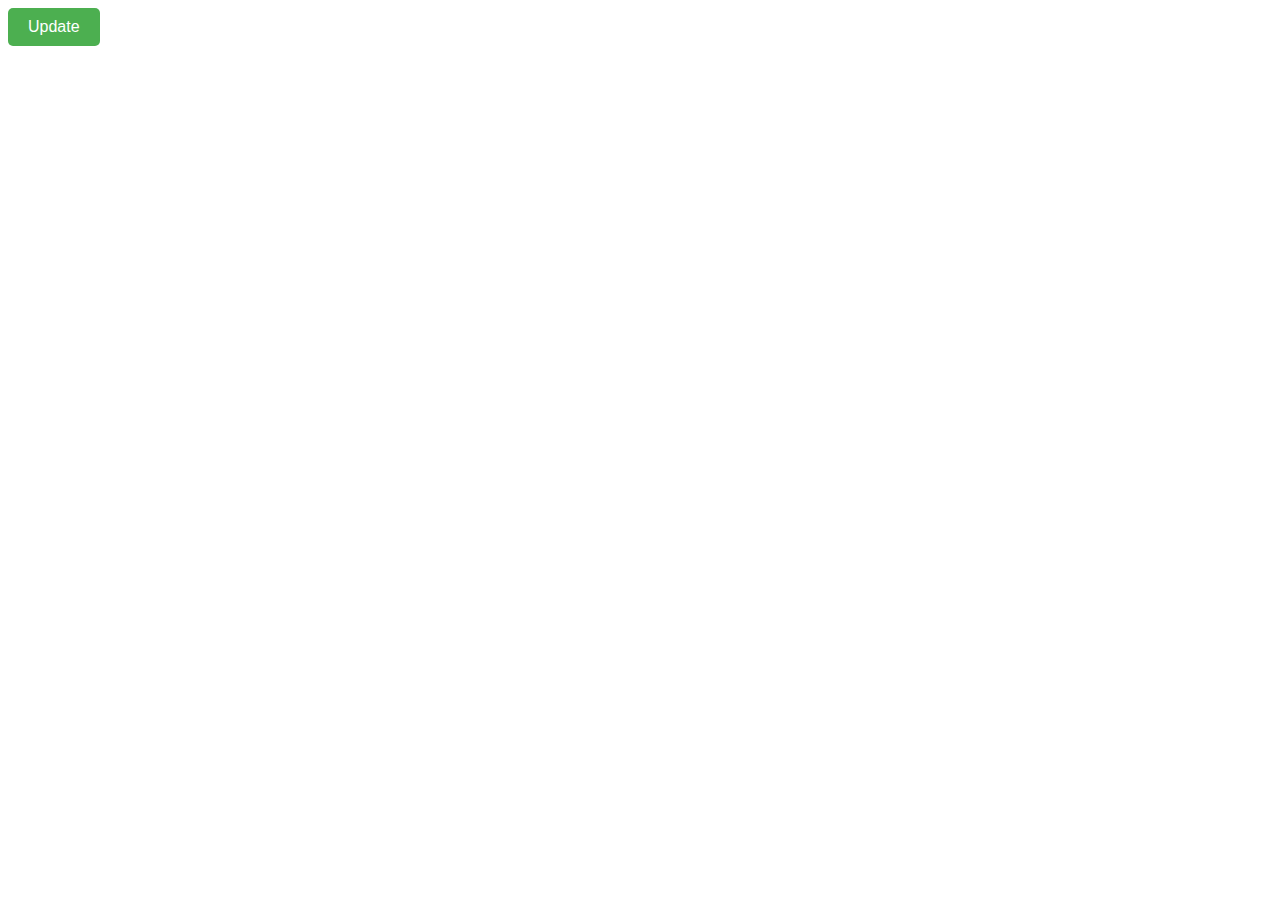
==== task_2/index.html @ 24e235d1 "done" ====
<!DOCTYPE html>
<html lang="en">
<head>
    <meta charset="UTF-8">
    <meta name="viewport" content="width=device-width, initial-scale=1.0">
    <title>Button with Changing Status</title>
    <link rel="stylesheet" href="main.css">
</head>
<body>
    <button id="statusButton" class="eam_status eam_update">Update</button>

    <script src="index.js"></script>
</body>
</html>
---- task_2/main.css ----
button {
    padding: 10px 20px;
    font-size: 16px;
    border: none;
    border-radius: 5px;
    color: white;
    cursor: pointer;
    transition: background-color 0.3s ease;
}

.eam_update {
    background-color: #4CAF50; 
}

.eam_delete {
    background-color: #f44336;
}

.eam_pending {
    background-color: #f0ad4e;
}
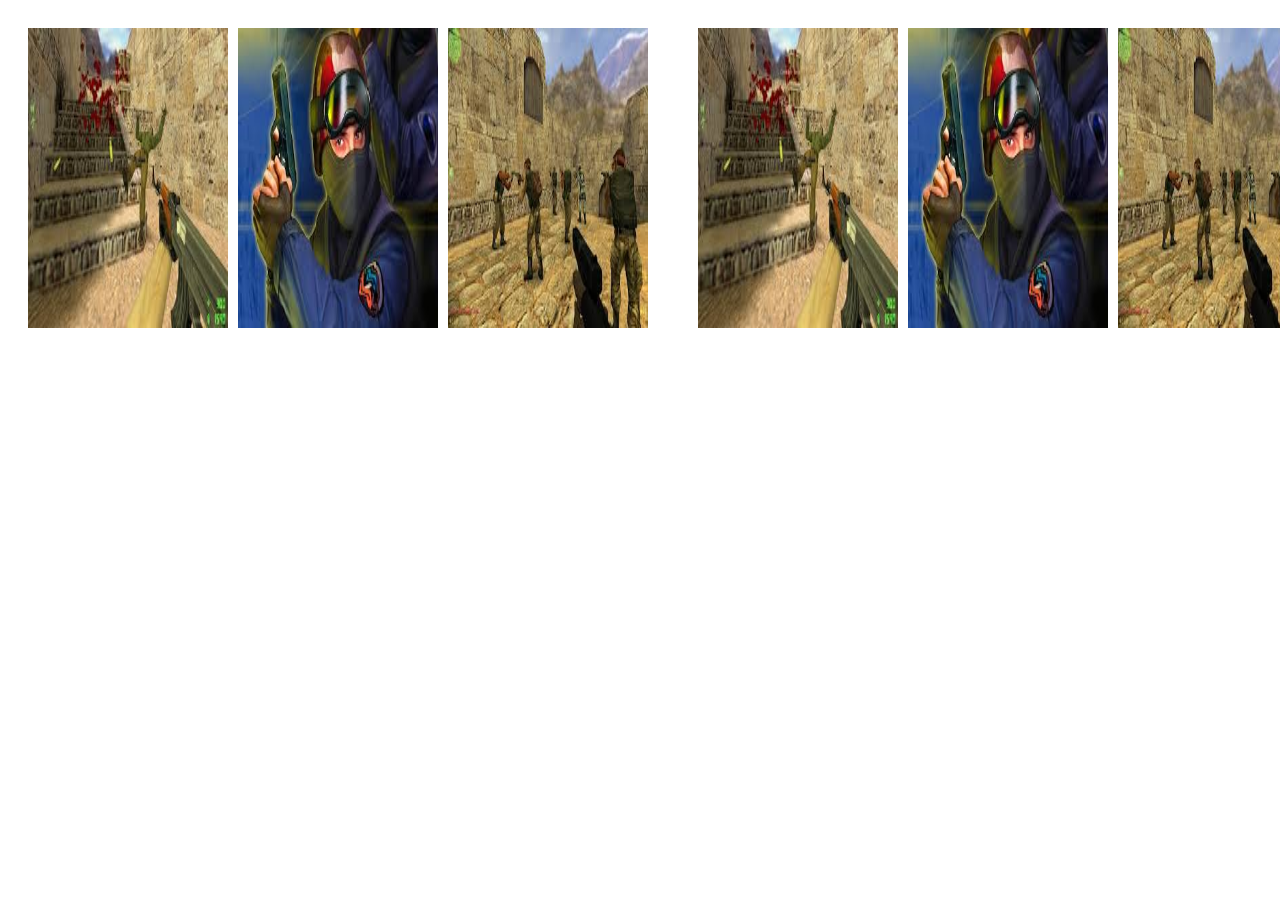
==== commit 1e766b38: "Done" ====
--- a/task_2/index.html
+++ b/task_2/index.html
@@ -3,11 +3,51 @@
 <head>
     <meta charset="UTF-8">
     <meta name="viewport" content="width=device-width, initial-scale=1.0">
-    <title>Button with Changing Status</title>
+    <title>Interactive Web Page</title>
     <link rel="stylesheet" href="main.css">
 </head>
 <body>
-    <button id="statusButton" class="eam_status eam_update">Update</button>
+
+    <div id="task1">
+        <div class="eam_img-cont">
+            <a href="https://www.youtube.com"><img src="./img/image.png" ></a>
+            <a href="https://www.google.com.ua/?hl=uk"><img src="./img/image2.png"></a>
+            <a href="https://cs-love.net"><img src="./img/image3.png"></a>
+        </div>
+    </div>
+
+    <div id="task2">
+        <div class="eam_img-cont">
+            <img src="./img/image.png" >
+            <img src="./img/image2.png">
+            <img src="./img/image3.png">
+        </div>
+    </div>
+
+    <div id="task3">
+        <div class="eam_link-cont">
+            <a href="https://www.youtube.com">Привіт</a><br>
+            <a href="https://www.google.com.ua/?hl=uk">Hello</a><br>
+            <a href="https://cs-love.net">Cs 1.6 </a><br>
+        </div>
+    </div>
+
+    <div id="task4">
+        <form id="userForm">
+            <label for="firstName">Ім'я</label>
+            <input type="text" id="firstName" name="firstName"><br>
+
+            <label for="lastName">Прізвище </label>
+            <input type="text" id="lastName" name="lastName" ><br>
+
+            <label for="age">Вік </label>
+            <input type="text" id="age" name="age" maxlength="3"><br>
+
+            <button type="submit">надіслати</button>
+        </form>
+
+        <div id="demo"></div>
+    </div>
 
     <script src="index.js"></script>
 </body>
--- a/task_2/main.css
+++ b/task_2/main.css
@@ -1,21 +1,64 @@
-button {
-    padding: 10px 20px;
-    font-size: 16px;
-    border: none;
-    border-radius: 5px;
-    color: white;
-    cursor: pointer;
-    transition: background-color 0.3s ease;
+body {
+    font-family: Arial, sans-serif;
+    padding: 20px;
+    display: flex;
+    gap: 50px;
 }
 
-.eam_update {
-    background-color: #4CAF50; 
+h1, h2 {
+    color: #333;
 }
 
-.eam_delete {
-    background-color: #f44336;
+.eam_img-cont {
+    display: flex;
+    gap: 10px;
 }
 
-.eam_pending {
-    background-color: #f0ad4e;
+img {
+    width: 200px;
+    height: 300px;
+    transition: transform 0.3s ease;
+    cursor: pointer;
 }
+
+.eam_link-cont {
+    display: flex;
+    flex-direction: column;
+    gap: 5px;
+}
+
+a {
+    color: blueviolet;
+    text-decoration: none;
+}
+
+a:hover {
+    text-decoration: underline;
+}
+
+input {
+    margin-bottom: 10px;
+    padding: 5px;
+    border: 1px solid #ccc;
+}
+
+input.invalid {
+    border: 2px solid red;
+}
+
+button {
+    padding: 8px 15px;
+    background-color: #4CAF50;
+    color: white;
+    border: none;
+    cursor: pointer;
+}
+
+button:hover {
+    background-color: #45a049;
+}
+
+#demo {
+    margin-top: 20px;
+    font-weight: bold;
+}
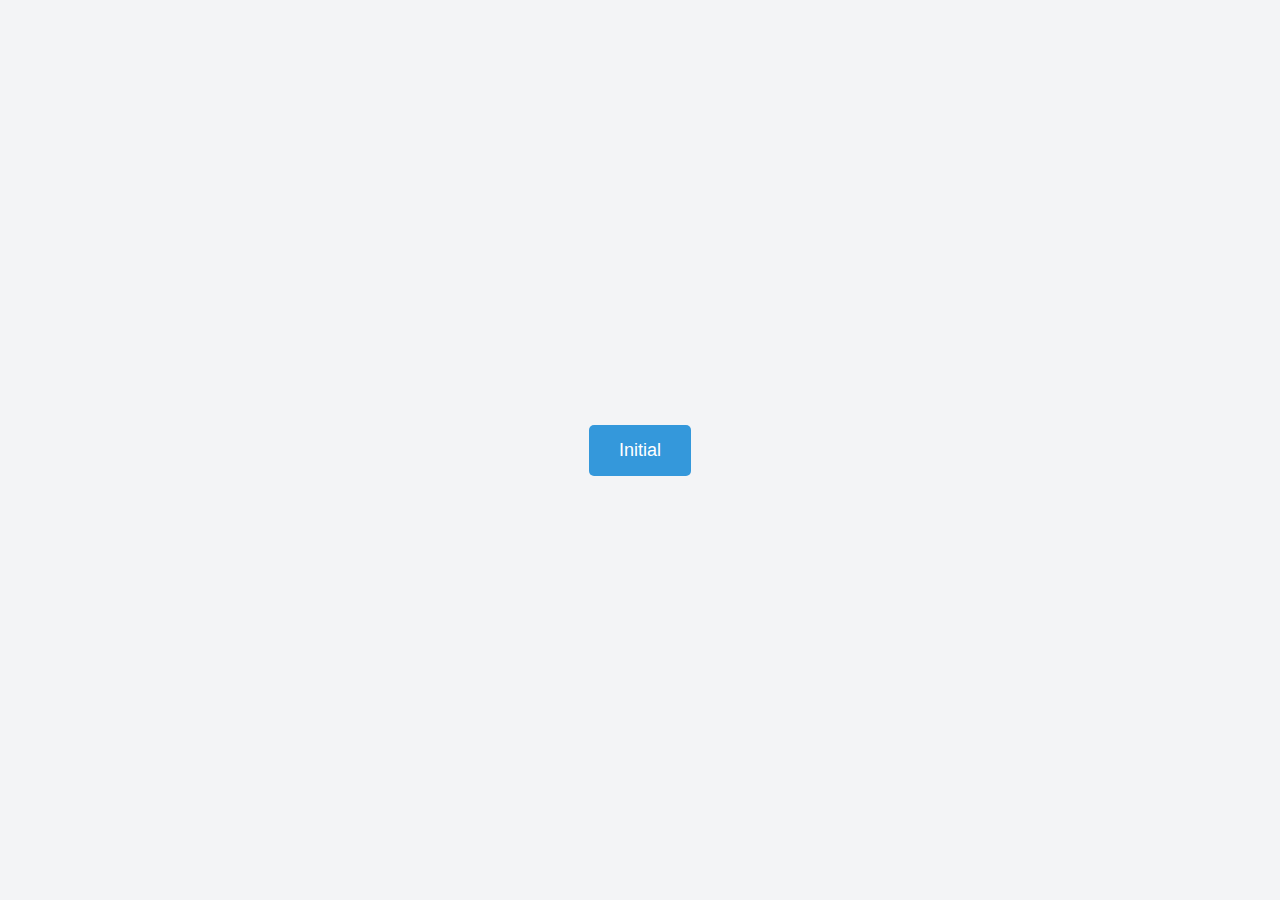
==== commit 2b210f10: "I have done pz_2.3  Kozhukhar" ====
--- a/task_2/index.html
+++ b/task_2/index.html
@@ -3,52 +3,13 @@
 <head>
     <meta charset="UTF-8">
     <meta name="viewport" content="width=device-width, initial-scale=1.0">
-    <title>Interactive Web Page</title>
+    <title>Task 2</title>
     <link rel="stylesheet" href="main.css">
 </head>
 <body>
-
-    <div id="task1">
-        <div class="eam_img-cont">
-            <a href="https://www.youtube.com"><img src="./img/image.png" ></a>
-            <a href="https://www.google.com.ua/?hl=uk"><img src="./img/image2.png"></a>
-            <a href="https://cs-love.net"><img src="./img/image3.png"></a>
-        </div>
+    <div class="container">
+        <button id="statusButton" class="status status-initial">Initial</button>
     </div>
-
-    <div id="task2">
-        <div class="eam_img-cont">
-            <img src="./img/image.png" >
-            <img src="./img/image2.png">
-            <img src="./img/image3.png">
-        </div>
-    </div>
-
-    <div id="task3">
-        <div class="eam_link-cont">
-            <a href="https://www.youtube.com">Привіт</a><br>
-            <a href="https://www.google.com.ua/?hl=uk">Hello</a><br>
-            <a href="https://cs-love.net">Cs 1.6 </a><br>
-        </div>
-    </div>
-
-    <div id="task4">
-        <form id="userForm">
-            <label for="firstName">Ім'я</label>
-            <input type="text" id="firstName" name="firstName"><br>
-
-            <label for="lastName">Прізвище </label>
-            <input type="text" id="lastName" name="lastName" ><br>
-
-            <label for="age">Вік </label>
-            <input type="text" id="age" name="age" maxlength="3"><br>
-
-            <button type="submit">надіслати</button>
-        </form>
-
-        <div id="demo"></div>
-    </div>
-
     <script src="index.js"></script>
 </body>
 </html>
--- a/task_2/main.css
+++ b/task_2/main.css
@@ -1,64 +1,47 @@
+/* Загальний стиль */
 body {
+    margin: 0;
     font-family: Arial, sans-serif;
-    padding: 20px;
+    background-color: #f3f4f6;
     display: flex;
-    gap: 50px;
+    justify-content: center;
+    align-items: center;
+    height: 100vh;
 }
 
-h1, h2 {
-    color: #333;
+/* Контейнер */
+.container {
+    text-align: center;
 }
 
-.eam_img-cont {
-    display: flex;
-    gap: 10px;
+/* Кнопка за замовчуванням */
+button {
+    padding: 15px 30px;
+    font-size: 18px;
+    border: none;
+    border-radius: 5px;
+    color: white;
+    cursor: pointer;
+    transition: background-color 0.3s, transform 0.3s;
 }
 
-img {
-    width: 200px;
-    height: 300px;
-    transition: transform 0.3s ease;
-    cursor: pointer;
+button:active {
+    transform: scale(0.95);
 }
 
-.eam_link-cont {
-    display: flex;
-    flex-direction: column;
-    gap: 5px;
+/* Статуси кнопки */
+.status-initial {
+    background-color: #3498db;
 }
 
-a {
-    color: blueviolet;
-    text-decoration: none;
+.status-processing {
+    background-color: #f39c12;
 }
 
-a:hover {
-    text-decoration: underline;
+.status-success {
+    background-color: #2ecc71;
 }
 
-input {
-    margin-bottom: 10px;
-    padding: 5px;
-    border: 1px solid #ccc;
+.status-error {
+    background-color: #e74c3c;
 }
-
-input.invalid {
-    border: 2px solid red;
-}
-
-button {
-    padding: 8px 15px;
-    background-color: #4CAF50;
-    color: white;
-    border: none;
-    cursor: pointer;
-}
-
-button:hover {
-    background-color: #45a049;
-}
-
-#demo {
-    margin-top: 20px;
-    font-weight: bold;
-}
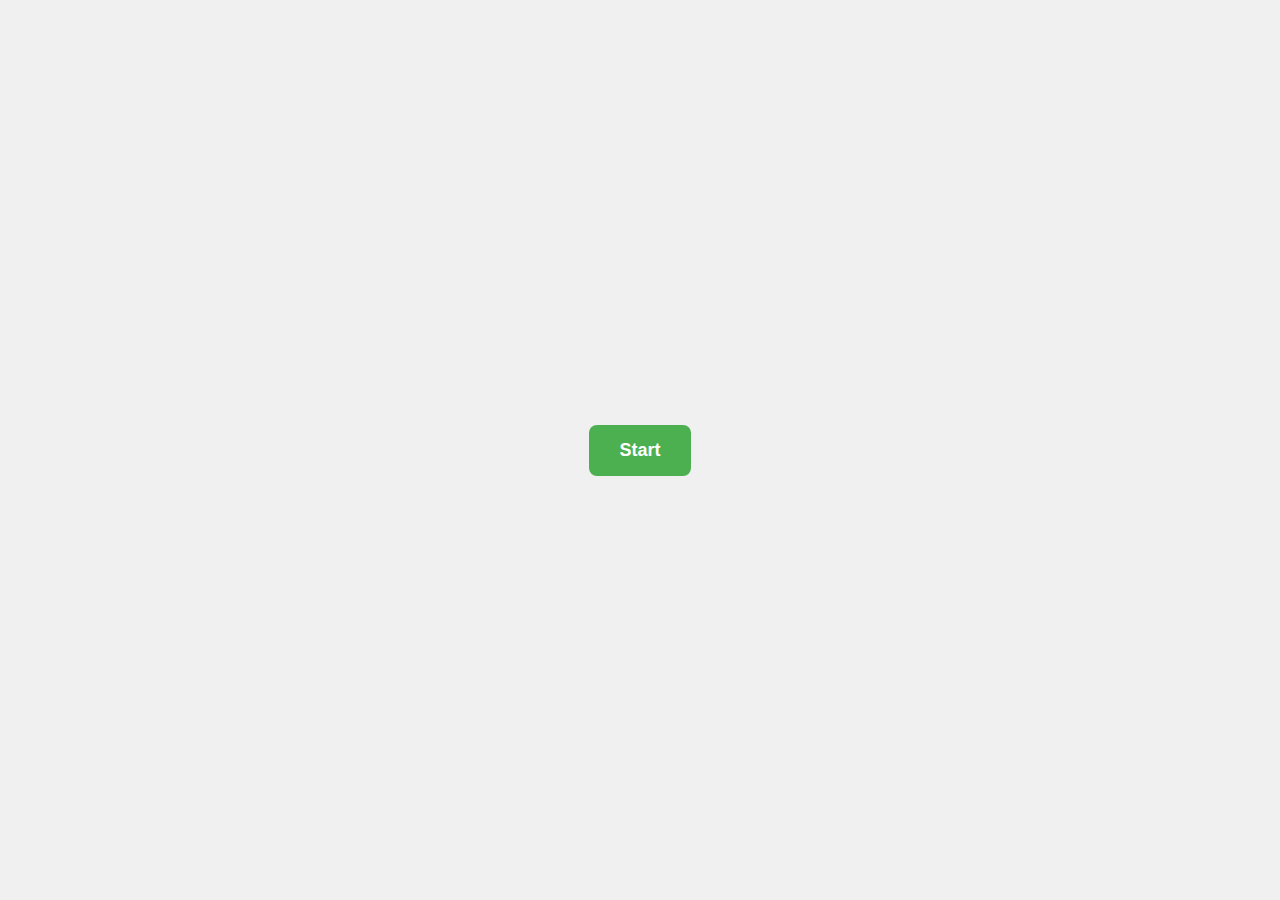
==== commit ca4fda3b: "Beznoshchuk pz_2.3" ====
--- a/task_2/index.html
+++ b/task_2/index.html
@@ -3,12 +3,12 @@
 <head>
     <meta charset="UTF-8">
     <meta name="viewport" content="width=device-width, initial-scale=1.0">
-    <title>Task 2</title>
+    <title>Task 2 - Button States</title>
     <link rel="stylesheet" href="main.css">
 </head>
 <body>
     <div class="container">
-        <button id="statusButton" class="status status-initial">Initial</button>
+        <button id="statusButton" class="button">Start</button>
     </div>
     <script src="index.js"></script>
 </body>
--- a/task_2/main.css
+++ b/task_2/main.css
@@ -2,11 +2,11 @@
 body {
     margin: 0;
     font-family: Arial, sans-serif;
-    background-color: #f3f4f6;
     display: flex;
     justify-content: center;
     align-items: center;
     height: 100vh;
+    background: #f0f0f0;
 }
 
 /* Контейнер */
@@ -14,34 +14,29 @@
     text-align: center;
 }
 
-/* Кнопка за замовчуванням */
-button {
+/* Кнопка */
+.button {
     padding: 15px 30px;
     font-size: 18px;
+    font-weight: bold;
     border: none;
-    border-radius: 5px;
-    color: white;
+    border-radius: 8px;
     cursor: pointer;
-    transition: background-color 0.3s, transform 0.3s;
+    transition: background-color 0.3s, color 0.3s;
 }
 
-button:active {
-    transform: scale(0.95);
+/* Стани кнопки */
+.start {
+    background-color: #4caf50; /* Зелений */
+    color: white;
 }
 
-/* Статуси кнопки */
-.status-initial {
-    background-color: #3498db;
+.processing {
+    background-color: #ff9800; /* Помаранчевий */
+    color: white;
 }
 
-.status-processing {
-    background-color: #f39c12;
+.completed {
+    background-color: #f44336; /* Червоний */
+    color: white;
 }
-
-.status-success {
-    background-color: #2ecc71;
-}
-
-.status-error {
-    background-color: #e74c3c;
-}
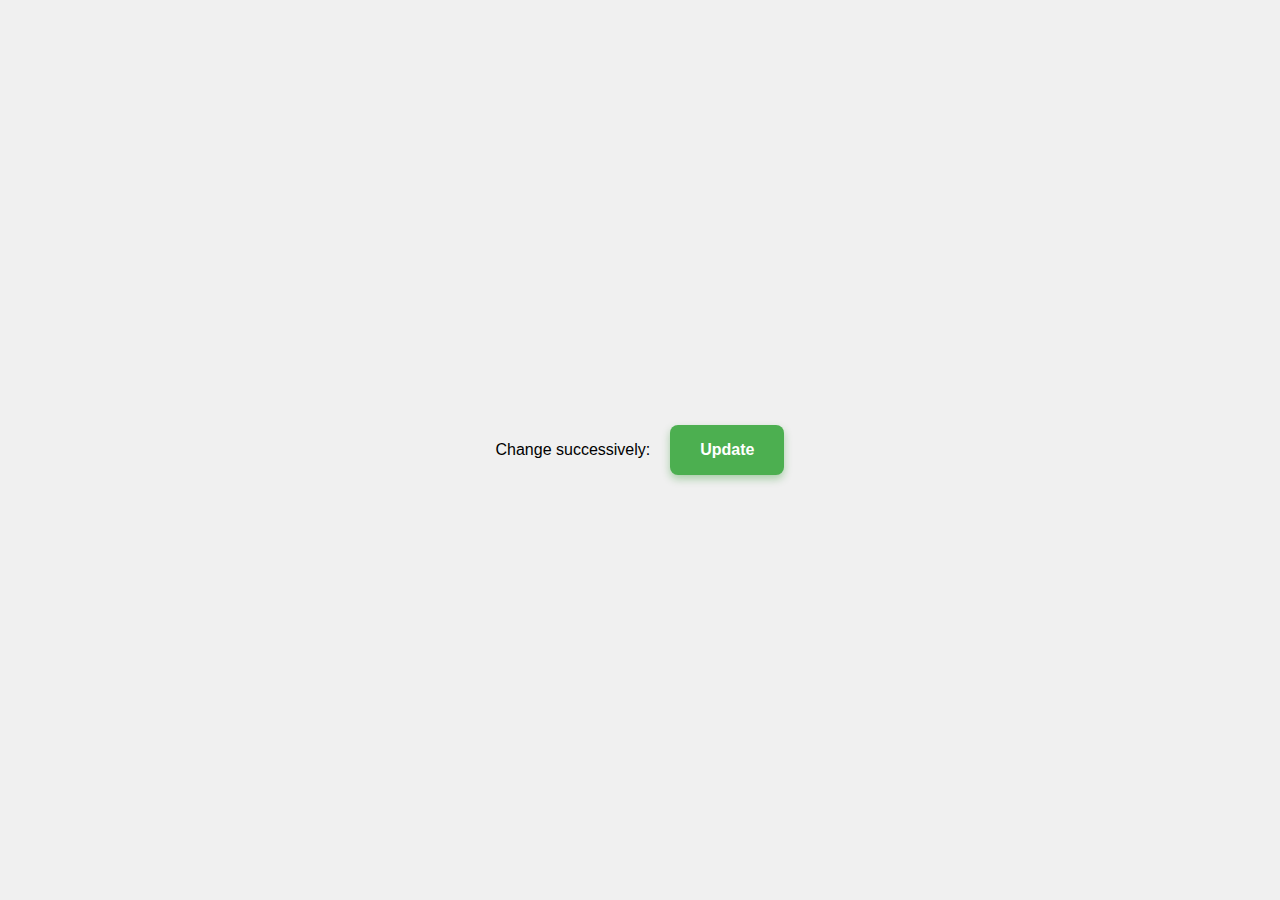
==== commit dd125e07: "ready" ====
--- a/task_2/index.html
+++ b/task_2/index.html
@@ -3,13 +3,22 @@
 <head>
     <meta charset="UTF-8">
     <meta name="viewport" content="width=device-width, initial-scale=1.0">
-    <title>Task 2 - Button States</title>
+    <title>PZ-2-3 TASK 2</title>
+    <!-- Include stylesheets -->
     <link rel="stylesheet" href="main.css">
+
 </head>
 <body>
-    <div class="container">
-        <button id="statusButton" class="button">Start</button>
+    <!-- ========================================================================== -->
+    <!-- MAIN CONTENT -->
+    <div class="btns">
+        <p>Change successively:</p>
+        <button id="upbtn" class="st update">Update</button>
+        <button id="debtn" class="st delete">Delete</button>
+        <button id="pebtn" class="st pending">Pending</button>
     </div>
+
     <script src="index.js"></script>
+    <!-- ========================================================================== -->
 </body>
-</html>
+</html>--- a/task_2/main.css
+++ b/task_2/main.css
@@ -1,42 +1,40 @@
-/* Загальний стиль */
 body {
-    margin: 0;
     font-family: Arial, sans-serif;
     display: flex;
     justify-content: center;
     align-items: center;
     height: 100vh;
-    background: #f0f0f0;
+    margin: 0;
+    background-color: #f0f0f0;
 }
-
-/* Контейнер */
-.container {
-    text-align: center;
+  
+.btns {
+    display: flex;
+    gap: 20px;
 }
-
-/* Кнопка */
-.button {
+  
+.st {
     padding: 15px 30px;
-    font-size: 18px;
+    font-size: 16px;
     font-weight: bold;
+    color: white;
     border: none;
     border-radius: 8px;
     cursor: pointer;
-    transition: background-color 0.3s, color 0.3s;
 }
-
-/* Стани кнопки */
-.start {
-    background-color: #4caf50; /* Зелений */
-    color: white;
+  
+.update { 
+    background-color: #4caf50;
+    box-shadow: 0 4px 8px rgba(0, 128, 0, 0.3); 
 }
-
-.processing {
-    background-color: #ff9800; /* Помаранчевий */
-    color: white;
+  
+.delete { 
+    background-color: #f44336;
+    box-shadow: 0 4px 8px rgba(255, 0, 0, 0.3); 
 }
-
-.completed {
-    background-color: #f44336; /* Червоний */
-    color: white;
+  
+.pending { 
+    background-color: #ff9800;
+    box-shadow: 0 4px 8px rgba(255, 165, 0, 0.3); 
 }
+  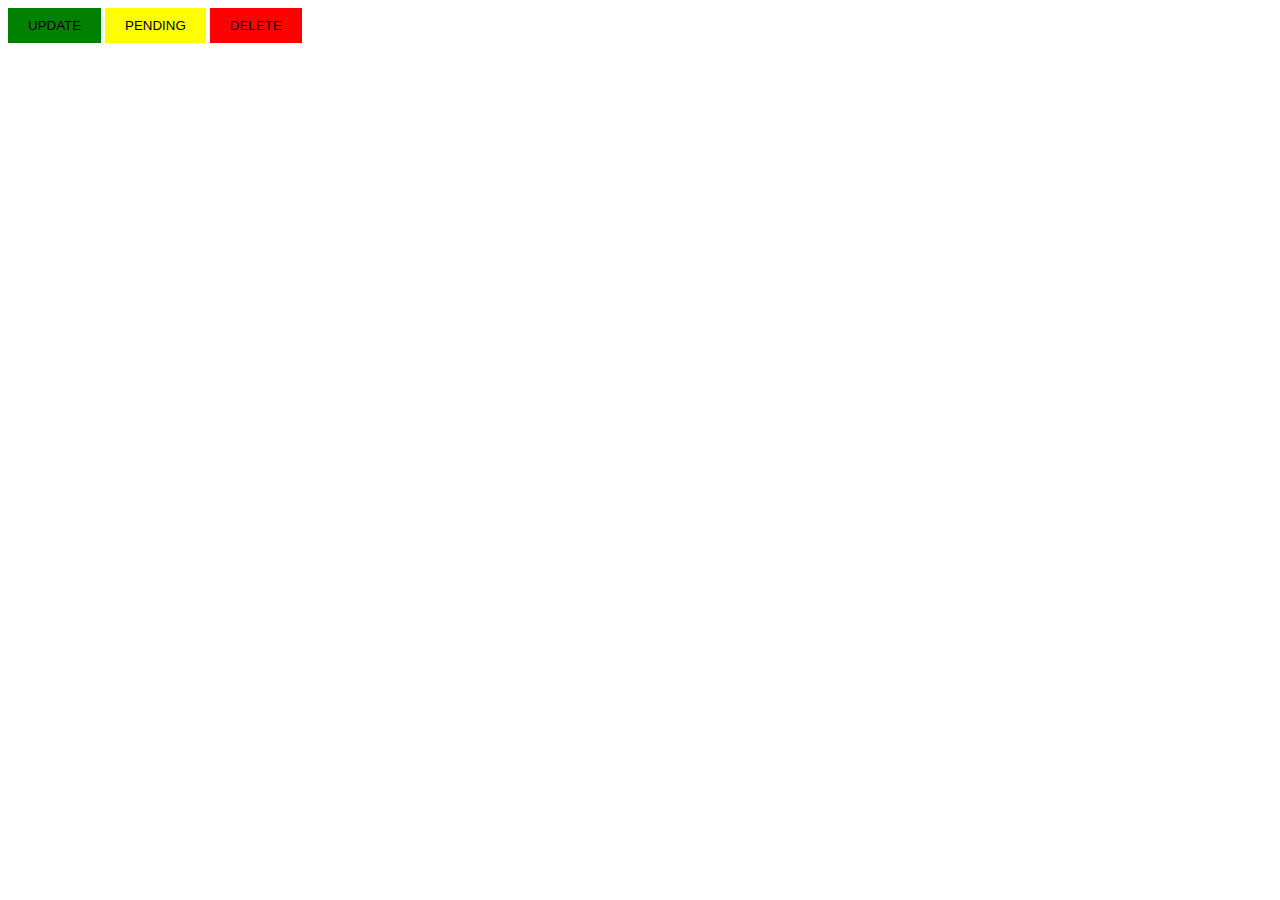
==== commit 5513ecd9: "Task 2 done" ====
--- a/task_2/index.html
+++ b/task_2/index.html
@@ -1,24 +1,17 @@
-<!DOCTYPE html>
+<!doctype html>
 <html lang="en">
 <head>
-    <meta charset="UTF-8">
-    <meta name="viewport" content="width=device-width, initial-scale=1.0">
-    <title>PZ-2-3 TASK 2</title>
-    <!-- Include stylesheets -->
-    <link rel="stylesheet" href="main.css">
-
+  <meta charset="UTF-8">
+  <meta name="viewport"
+        content="width=device-width, user-scalable=no, initial-scale=1.0, maximum-scale=1.0, minimum-scale=1.0">
+  <meta http-equiv="X-UA-Compatible" content="ie=edge">
+  <link rel="stylesheet" href="main.css">
+  <title>Task2</title>
 </head>
 <body>
-    <!-- ========================================================================== -->
-    <!-- MAIN CONTENT -->
-    <div class="btns">
-        <p>Change successively:</p>
-        <button id="upbtn" class="st update">Update</button>
-        <button id="debtn" class="st delete">Delete</button>
-        <button id="pebtn" class="st pending">Pending</button>
-    </div>
-
-    <script src="index.js"></script>
-    <!-- ========================================================================== -->
+  <button class="update">Update</button>
+  <button class="pending">Pending</button>
+  <button class="delete">Delete</button>
 </body>
-</html>+<script src="index.js"></script>
+</html>
--- a/task_2/main.css
+++ b/task_2/main.css
@@ -1,40 +1,15 @@
-body {
-    font-family: Arial, sans-serif;
-    display: flex;
-    justify-content: center;
-    align-items: center;
-    height: 100vh;
-    margin: 0;
-    background-color: #f0f0f0;
+button{
+  border: none;
+  padding: 10px 20px;
+  cursor: pointer;
+  text-transform: uppercase;
 }
-  
-.btns {
-    display: flex;
-    gap: 20px;
+.update{
+  background-color: green;
 }
-  
-.st {
-    padding: 15px 30px;
-    font-size: 16px;
-    font-weight: bold;
-    color: white;
-    border: none;
-    border-radius: 8px;
-    cursor: pointer;
+.pending{
+  background-color: yellow;
 }
-  
-.update { 
-    background-color: #4caf50;
-    box-shadow: 0 4px 8px rgba(0, 128, 0, 0.3); 
+.delete{
+  background-color: red;
 }
-  
-.delete { 
-    background-color: #f44336;
-    box-shadow: 0 4px 8px rgba(255, 0, 0, 0.3); 
-}
-  
-.pending { 
-    background-color: #ff9800;
-    box-shadow: 0 4px 8px rgba(255, 165, 0, 0.3); 
-}
-  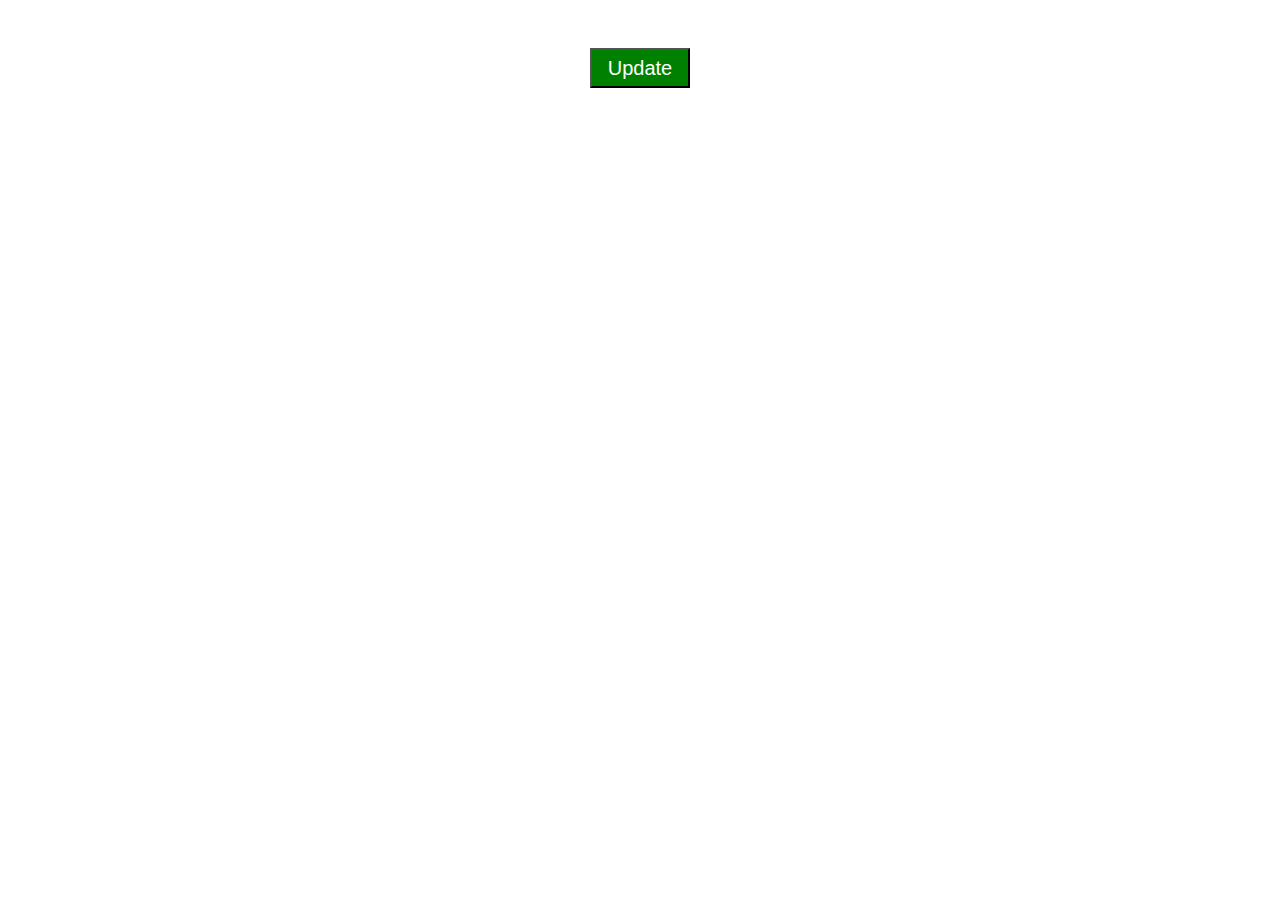
==== commit ca3fc54d: "end" ====
--- a/task_2/index.html
+++ b/task_2/index.html
@@ -1,17 +1,22 @@
-<!doctype html>
+<!DOCTYPE html>
 <html lang="en">
+
 <head>
-  <meta charset="UTF-8">
-  <meta name="viewport"
-        content="width=device-width, user-scalable=no, initial-scale=1.0, maximum-scale=1.0, minimum-scale=1.0">
-  <meta http-equiv="X-UA-Compatible" content="ie=edge">
-  <link rel="stylesheet" href="main.css">
-  <title>Task2</title>
+    <meta charset="UTF-8">
+    <meta name="viewport" content="width=device-width, initial-scale=1.0, user-scalable=yes" />
+    <title>PZ_1_12</title>
+    <link rel="stylesheet" type="text/css" href="./main.css">
 </head>
+
 <body>
-  <button class="update">Update</button>
-  <button class="pending">Pending</button>
-  <button class="delete">Delete</button>
+    <main>
+        <button class="button" id="button">
+            <div class="btn-update" id="text-1"><a>Update</a></div>
+            <div class="btn-delete" id="text-2"><a>Delete</a></div>
+            <div class="btn-pendding" id="text-3"><a>Pendding</a></div>
+        </button>
+    </main>
+    <script src="./index.js"></script>
 </body>
-<script src="index.js"></script>
-</html>
+
+</html>--- a/task_2/main.css
+++ b/task_2/main.css
@@ -1,15 +1,21 @@
-button{
-  border: none;
-  padding: 10px 20px;
-  cursor: pointer;
-  text-transform: uppercase;
+main{
+    width: 90%;
+    margin: auto;
+    display: flex;
+    justify-content: center;
 }
-.update{
-  background-color: green;
+.button{
+    width: 100px;
+    height: 40px;
+    margin-top: 40px;
+    background-color: green;
+    font-size: 20px;
+    font-weight: 400;
+    color: white;
 }
-.pending{
-  background-color: yellow;
+.btn-delete{
+    display: none;
 }
-.delete{
-  background-color: red;
-}
+.btn-pendding{
+    display: none;
+}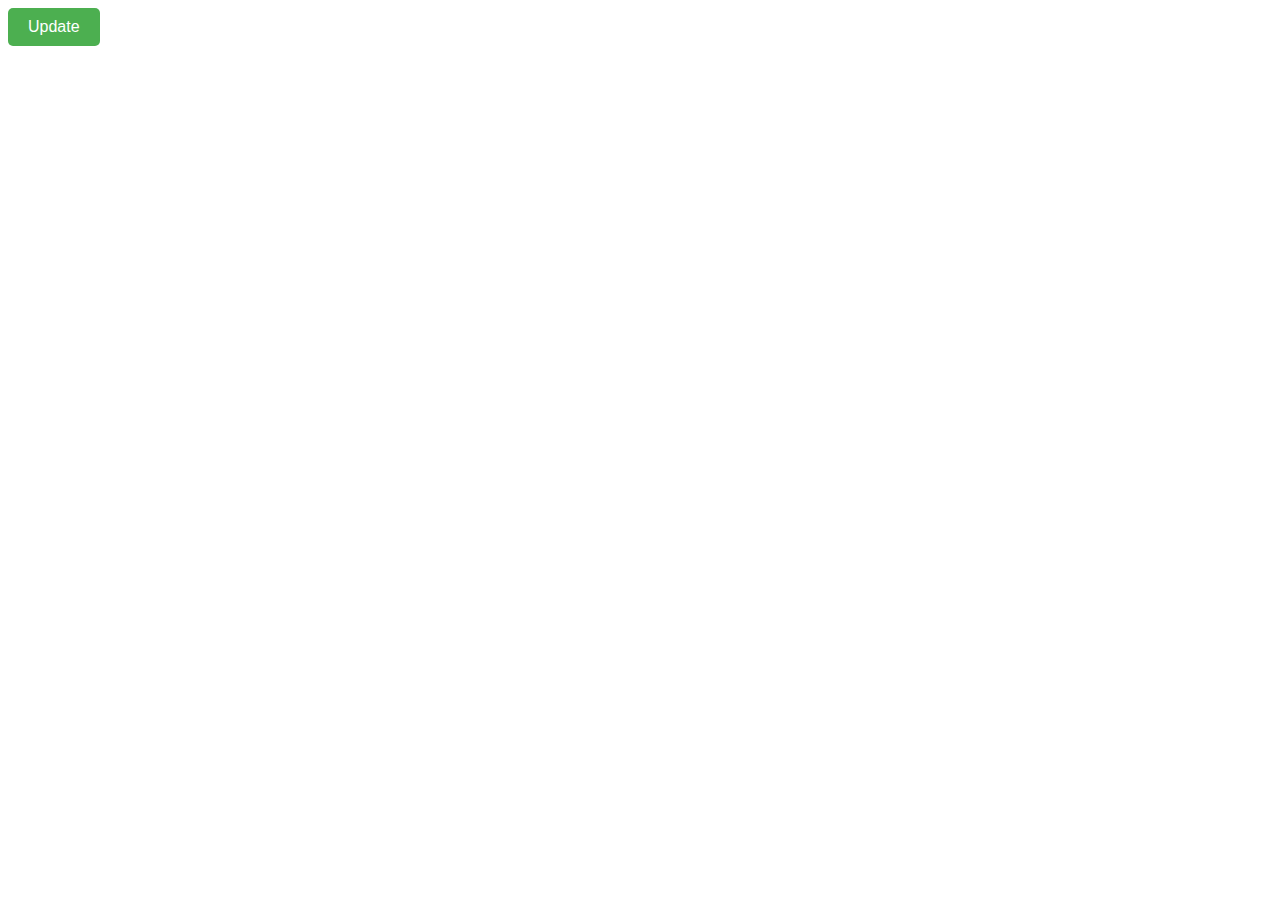
==== commit 22683c6f: "Fix" ====
--- a/task_2/index.html
+++ b/task_2/index.html
@@ -1,22 +1,14 @@
 <!DOCTYPE html>
 <html lang="en">
-
 <head>
     <meta charset="UTF-8">
-    <meta name="viewport" content="width=device-width, initial-scale=1.0, user-scalable=yes" />
-    <title>PZ_1_12</title>
-    <link rel="stylesheet" type="text/css" href="./main.css">
+    <meta name="viewport" content="width=device-width, initial-scale=1.0">
+    <title>Button with Changing Status</title>
+    <link rel="stylesheet" href="main.css">
 </head>
+<body>
+    <button id="statusButton" class="mov_status mov_update">Update</button>
 
-<body>
-    <main>
-        <button class="button" id="button">
-            <div class="btn-update" id="text-1"><a>Update</a></div>
-            <div class="btn-delete" id="text-2"><a>Delete</a></div>
-            <div class="btn-pendding" id="text-3"><a>Pendding</a></div>
-        </button>
-    </main>
-    <script src="./index.js"></script>
+    <script src="index.js"></script>
 </body>
-
-</html>+</html>
--- a/task_2/main.css
+++ b/task_2/main.css
@@ -1,21 +1,21 @@
-main{
-    width: 90%;
-    margin: auto;
-    display: flex;
-    justify-content: center;
+button {
+    padding: 10px 20px;
+    font-size: 16px;
+    border: none;
+    border-radius: 5px;
+    color: white;
+    cursor: pointer;
+    transition: background-color 0.3s ease;
 }
-.button{
-    width: 100px;
-    height: 40px;
-    margin-top: 40px;
-    background-color: green;
-    font-size: 20px;
-    font-weight: 400;
-    color: white;
+
+.mov_update {
+    background-color: #4CAF50; 
 }
-.btn-delete{
-    display: none;
+
+.mov_delete {
+    background-color: #f44336;
 }
-.btn-pendding{
-    display: none;
-}+
+.mov_pending {
+    background-color: #f0ad4e;
+}
